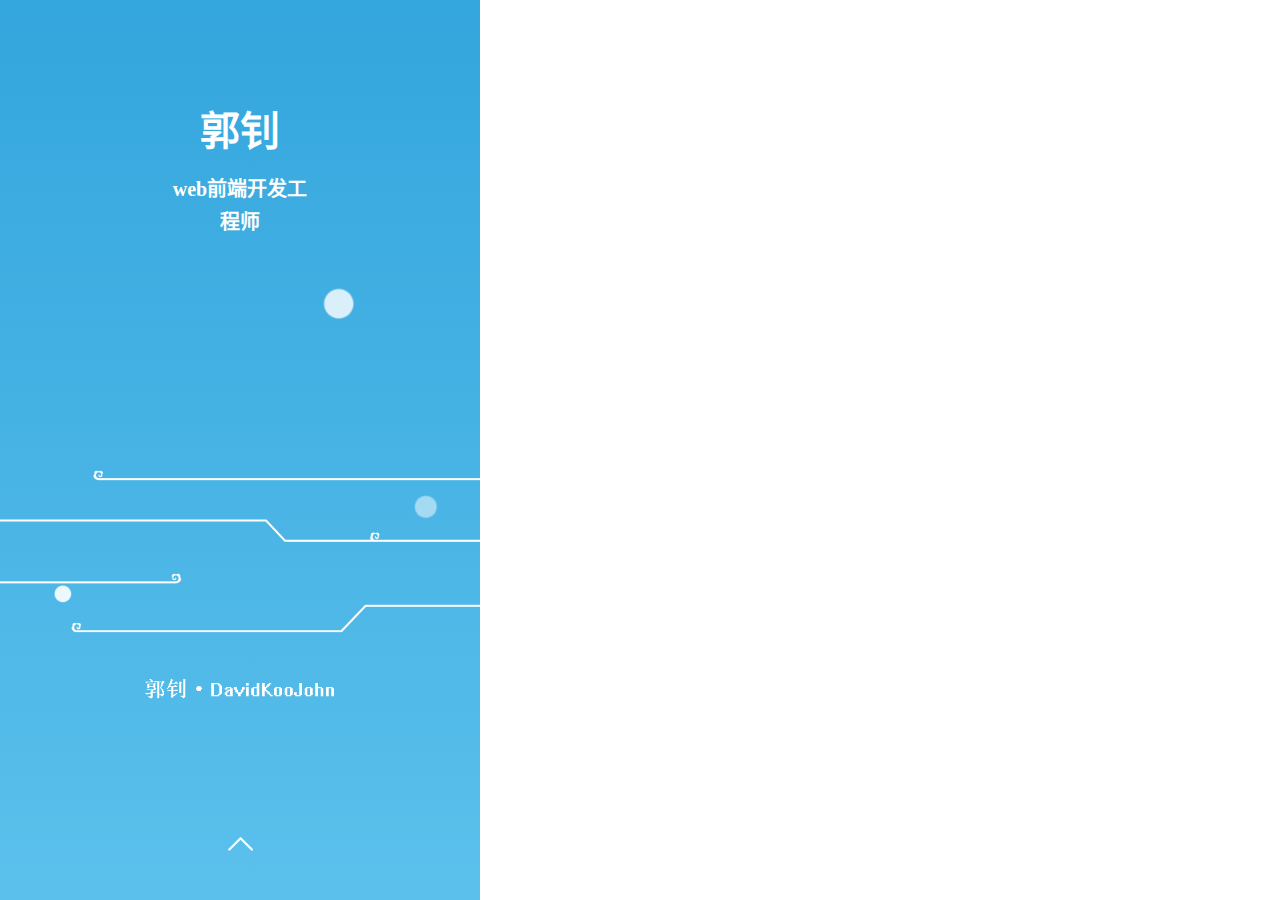
==== index.html @ 4ca07242 "1.0.1" ====
<!DOCTYPE html>
<html lang="zh-cn" class="no-js">
	<head>
		<meta http-equiv="Content-Type">
		<meta content="text/html; charset=utf-8">
		<meta charset="utf-8">
		<title>郭钊-web前端开发工程师简历</title>
		<meta name="viewport" content="initial-scale=1, maximum-scale=1, user-scalable=no">
		<meta name="format-detection" content="telephone=no">
		<meta name="format-detection" content="email=no">
		<link rel="stylesheet" href="css/reset.css" />
		<link rel="stylesheet" href="css/index.css" />
		<link rel="stylesheet" href="css/animations.css" />
		<link rel="stylesheet" href="css/re-index.css" />
	</head>
	<body>
		<div>
			<div class="page page-1-1 page-current">
				<div class="wrap">
					<div class="cloud1"></div>
					<div class="cloud2"></div>
					<div class="img_1 pt-page-moveFromTop preson-tit">
						<h1>郭钊</h1>
						<b>web前端开发工程师</b>
					</div>
					<img class="img_2 pt-page-moveFromLeft" src="images/line.png" />
					<img class="img_3 pt-page-moveIconUp" src="images/icon_up.png" />
					<img class="img_5" src="images/light.png" />
					<img class="img_6" src="images/light.png" />
					<img class="img_7" src="images/light.png" />
				</div>
			</div>

			<div class="page page-2-1 hide">
				<div class="wrap">
					<img class="img_1 hide pt-page-moveFromBottom" src="images/sun.png" />
					<img class="img_3" src="images/img_bg.png" />
					<img class="img_6 hide pt-page-moveIconUp" src="images/icon_up.png" />
					<img class="img_4 hide pt-page-scaleUp" src="images/dot1.png" />
					<img class="img_5 hide pt-page-scaleUp" src="images/check_develop.png" />
				</div>
			</div>
			<div class="page page-2-2 hide">
				<div class="wrap">
					<img class="img_1 hide pt-page-flipInLeft" src="images/introduction.png" />
					<ul class="img_1 pt-page-flipInLeft individual">
						<li><span>姓名：</span><em>郭钊</em></li>
		                <li><span>学历：</span><em>本科</em></li>
		                <li><span>现居：</span><em>西安雁塔区</em></li>
		                <li><span>电话：</span><em>13289321057</em></li>
		                <li><span>email：</span><em>davidkoojohn@gmail.com</em></li>
		                <li><span>应聘职位：</span><em>web前端工程师</em></li>
					</ul>
					<!--<img class="img_2 hide pt-page-flipInLeft" src="img/btn_develop.png" />-->
					<img class="img_3 hide pt-page-flipInLeft" src="images/dot2.png" />
					<img class="img_6 hide pt-page-moveIconUp" src="images/icon_up.png" />
				</div>
			</div>
			<div class="page page-3-1 hide">
				<div class="wrap">
					<img class="img_1 hide pt-page-moveFromBottom" src="images/img4_title.png" />
					<img class="img_2 hide pt-page-moveCircle" src="images/img4_1.png" />
					<img class="img_3 hide pt-page-moveFromBottom" src="images/img4_2.png" />
					<img class="img_4 hide pt-page-scaleUp" src="images/img4_3.png" />
					<img class="img_5 hide pt-page-moveCircle" src="images/img4_4.png" />
					<img class="img_9 hide pt-page-scaleUp" src="images/dot1.png" />
					<img class="img_10 pt-page-scaleUp" src="images/check_design.png">
					<span class="img_6 pt-page-moveFromBottom"></span>
					<span class="img_7 pt-page-moveCircle"></span>
					<span class="img_8 pt-page-scaleUp"></span>
				</div>
			</div>
			<div class="page page-3-2 hide">
				<div class="wrap">
					<img class="img_1 hide pt-page-flipInLeft" src="images/introduction_design.png" />
					<!--<img class="img_2 hide pt-page-flipInLeft" src="btn_design.png" />-->
					<img class="img_3 hide pt-page-flipInLeft" src="images/dot2.png" />
					<img class="img_6 hide pt-page-moveIconUp" src="images/icon_up.png" />
				</div>
			</div>
			<div class="page page-4-1 hide">
				<div class="wrap">
					<!--<img class="img_1 hide pt-page-rotateCubeBottomIn" src="img/img5_1.png" />
					<img class="img_2 hide pt-page-moveFromLeft" src="img/img5_2.png" />
					<img class="img_3 hide pt-page-moveFromRight" src="img/img5_3.png" />
					<img class="img_4 hide pt-page-moveFromLeft" src="img/img5_4.png" />
					<img class="img_5 hide pt-page-moveFromRight" src="img/img5_5.png" />-->
				</div>
			</div>
		</div>	
		<script src="js/zepto.min.js"></script>
		<script src="js/touch.js"></script>
		<script src="js/index.js"></script>
	</body>
</html>
---- css/index.css ----
html,body{
	max-width: 480px;
	height: 100%;
	overflow:hidden;
}
.hide{ display:none;}

.page{
	width:100%;
	height:100%;
	max-width: 480px;
	position:absolute;
	font-size:100px;
	text-align:center;
}

.page .wrap{
	height:500px;
}

.page-1-1{
	background:-moz-linear-gradient(top,#33a6dd,#5bc0ec);
	background:-webkit-linear-gradient(top,#33a6dd,#5bc0ec);
}
.page-2-1{ background-color:#fff;}
.page-2-2{ background-color:#9261BF;}
.page-3-1{
	background: url("../img/img4.png") no-repeat;
	background-size: cover;
}
.page-3-2{ background-color:#F3533C;}
.page-4-1{ background-color:#53bac9;}
.page-4-2{ background-color:#FFBF50;}
.page-5-1{
	background: url("../img/img5.png") no-repeat;
	background-size: cover;
}

.page-current{
	z-index:1;
}

.page-1-1 .img_1 {
	height:auto;
	width:150px;
	position:absolute;
	left:50%;
	top:10%;
	margin-left:-75px;
	z-index: 99;
}
.page-1-1 .img_2 {
	height:auto;width:100%;
	position:absolute;
	left:0;
	top:52%;
	z-index: 99;
}
.page-1-1 .img_3 {
	height:auto;width:25px;
	position:absolute;
	left:50%;
	top:93%;
	margin-left:-12px;
}
.page-1-1 .img_4 {
	height:auto;
	width:80%;
	position:absolute;
	left:0;
	top:10%;

}

.page-1-1 .img_5 {
	width: 18px;
	position:absolute;
	left:20%;
	top:65%;
	margin-left:-42px;
	opacity: 0.9;
	-webkit-animation: lights 2s linear infinite alternate;
	-moz-animation: lights 2s linear infinite alternate;
}
.page-1-1 .img_6 {
	width: 32px;
	position:absolute;
	left:76%;
	top:32%;
	margin-left:-42px;
	opacity: 0.8;
	-webkit-animation: lights 5s linear infinite alternate;
	-moz-animation: lights 5s linear infinite alternate;
}
.page-1-1 .img_7 {
	width: 24px;
	position:absolute;
	left:95%;
	top:55%;
	margin-left:-42px;
	opacity: 0.5;
	-webkit-animation: lights 3s linear infinite alternate;
	-moz-animation: lights 3s linear infinite alternate;
}

.page-1-1 .cloud1{
	width: 100%;
	height: 300px;
	position: absolute;
	top:30px;
	left: 0;
	background: url("../img/cloud.png") repeat-x;
	background-size: 300px auto;
	-webkit-animation: cloudLeft 20s linear infinite alternate;
	-moz-animation: cloudLeft 20s linear infinite alternate;
}
.page-1-1 .cloud2{
	width: 100%;
	height: 300px;
	position: absolute;
	top:150px;
	left: 0;
	background: url("../img/cloud1.png") repeat-x;
	background-position: top right;
	background-size: 300px auto;
	-webkit-animation: cloudLeft 40s linear infinite alternate;
	-moz-animation: cloudLeft 40s linear infinite alternate;
}















.page-2-1 .img_1 {
	height:auto;width:100px;
	position:absolute;
	left:30%;
	top:4%;
	margin-left:-79px;
	z-index:2;
}
.page-2-1 .img_2 {
	height:auto;width:100%;
	position:absolute;
	left:0;
	top:28%;
	z-index: 9;
}
.page-2-1 .img_3 {
	height:auto;
	width: 100%;
	position:absolute;
	left:0;
	bottom:0;
	z-index: 99;
}
.page-2-1 .img_4 {
	height:auto;width:20px;
	position:absolute;
	left:50%;
	top:87%;
	margin-left:-10px;
	z-index: 999;
}
.page-2-1 .img_5 {
	height:auto;width:142px;
	position:absolute;
	left:50%;
	top:82%;
	margin-left:-71px;
	z-index: 999;
}
.page-2-1 .img_6 {
	height:auto;width:25px;
	position:absolute;
	left:50%;
	top:92%;
	margin-left:-12px;
	z-index: 999;
}
.page-2-1 .img_7 {
	height:auto;width:248px;
	position:absolute;
	left:50%;
	top:8%;
	margin-left:-110px;
}
.page-2-2 .img_1 {
	height:auto;width:293px;
	position:absolute;
	left:50%;
	top:5%;
	margin-left:-146px;
}
.page-2-2 .img_2 {
	height:auto;width:260px;
	position:absolute;
	left:50%;
	top:75%;
	margin-left:-130px;
}
.page-2-2 .img_3 {
	height:auto;width:20px;
	position:absolute;
	left:50%;
	top:87%;
	margin-left:-10px;
}
.page-2-2 .img_6 {
	height:auto;width:25px;
	position:absolute;
	left:50%;
	top:92%;
	margin-left:-12px;
}
.page-3-1 .img_1 {
	height:auto;
	width:260px;
	position:absolute;
	left:50%;
	top:8%;
	margin-left:-130px;
	z-index:2;
}
.page-3-1 .img_2 {
	height:auto;
	width:80px;
	position:absolute;
	left:45%;
	top:48%;
	margin-left:-125px;
}
.page-3-1 .img_3 {
	height:auto;
	width:80px;
	position:absolute;
	left:50%;
	top:28%;
	margin-left:-55px;
}
.page-3-1 .img_4 {
	height:auto;
	width:80px;
	position:absolute;
	left:70%;
	top:37%;
	margin-left:-10px;
}
.page-3-1 .img_5 {
	height:auto;
	width:80px;
	position:absolute;
	left:80%;
	top:60%;
	margin-left:-71px;
}
.page-3-1 .img_6 {
	display: block;
	height:30px;
	width:30px;
	position:absolute;
	left:80%;
	top:73%;
	margin-left:-12px;
	background: #ba8fba;
	border-radius: 30px;
	overflow: hidden;
}
.page-3-1 .img_7 {
	height:30px;
	width:30px;
	position:absolute;
	left:80%;
	top:26%;
	background: #84c225;
	border-radius: 30px;
	overflow: hidden;
}
.page-3-1 .img_8 {
	height:30px;
	width:30px;
	position:absolute;
	left:22%;
	top:66%;
	background: #75c5f0;
	border-radius: 30px;
	overflow: hidden;
}
.page-3-1 .img_9 {
	height: auto;
	left: 50%;
	margin-left: -10px;
	position: absolute;
	top: 87%;
	width: 20px;
}
.page-3-1 .img_10 {
	height: auto;
	left: 50%;
	margin-left: -61px;
	position: absolute;
	top: 82%;
	width: 112px;
}
.page-3-2 .img_1 {
	height:auto;width:296px;
	position:absolute;
	left:50%;
	top:5%;
	margin-left:-148px;
}
.page-3-2 .img_2 {
	height:auto;width:260px;
	position:absolute;
	left:50%;
	top:75%;
	margin-left:-130px;
}
.page-3-2 .img_3 {
	height:auto;width:20px;
	position:absolute;
	left:50%;
	top:87%;
	margin-left:-10px;
}
.page-3-2 .img_6 {
	height:auto;width:25px;
	position:absolute;
	left:50%;
	top:92%;
	margin-left:-12px;
}
.page-4-1 .img_1 {
	height:auto;width:260px;
	position:absolute;
	left:50%;
	top:5%;
	margin-left:-130px;
	z-index:2;
}
.page-4-1 .img_2 {
	height:auto;width:230px;
	position:absolute;
	left:50%;
	top:28%;
	margin-left:-115px;
}
.page-4-1 .img_3 {
	height:auto;
	width:80%;
	position:absolute;
	left:50%;
	top:18%;
	margin-left: -40%;
}
.page-4-1 .img_4 {
	height:auto;width:20px;
	position:absolute;
	left:50%;
	top:87%;
	margin-left:-10px;
}
.page-4-1 .img_5 {
	height:auto;width:112px;
	position:absolute;
	left:50%;
	top:82%;
	margin-left:-61px;
}
.page-4-1 .img_6 {
	height:auto;width:25px;
	position:absolute;
	left:50%;
	top:92%;
	margin-left:-12px;
}
.page-4-1 .img_7 {
	height:auto;width:271px;
	position:absolute;
	left:50%;
	top:33%;
	margin-left:-135px;
}
.page-4-1 .img_8 {
	height:auto;width:169px;
	position:absolute;
	left:50%;
	top:75%;
	margin-left:-84px;
}
.page-4-1 .cloud1{
	width: 100%;
	height: 300px;
	position: absolute;
	top:200px;
	left: 0;
	background: url("../img/img3_cloud.png") repeat-x;
	background-size: 300px auto;
	-webkit-animation: cloudRight 10s linear infinite alternate;
	-moz-animation: cloudRight 10s linear infinite alternate;
}














.page-4-2 .img_1 {
	height:auto;width:298px;
	position:absolute;
	left:50%;
	top:5%;
	margin-left:-149px;
}
.page-4-2 .img_2 {
	height:auto;width:260px;
	position:absolute;
	left:50%;
	top:75%;
	margin-left:-130px;
}
.page-4-2 .img_3 {
	height:auto;width:20px;
	position:absolute;
	left:50%;
	top:87%;
	margin-left:-10px;
}
.page-4-2 .img_6 {
	height:auto;width:25px;
	position:absolute;
	left:50%;
	top:92%;
	margin-left:-12px;
}
.page-5-1 .img_1 {
	height:auto;width:240px;
	position:absolute;
	left:50%;
	top:20%;
	margin-left:-120px;
}
.page-5-1 .img_2 {
	height:auto;width:260px;
	position:absolute;
	left:50%;
	top:55%;
	margin-left:-130px;
}
.page-5-1 .img_3 {
	height:auto;width:260px;
	position:absolute;
	left:50%;
	top:65%;
	margin-left:-130px;
}
.page-5-1 .img_4 {
	height:auto;width:260px;
	position:absolute;
	left:50%;
	top:75%;
	margin-left:-130px;
}
.page-5-1 .img_5 {
	height:auto;width:260px;
	position:absolute;
	left:50%;
	top:85%;
	margin-left:-130px;
}





@-webkit-keyframes lights {
	0%{opacity: .1}
	100%{opacity: 1}
}

@-moz-keyframes lights {
	0%{opacity: .1}
	100%{opacity: 1}
}

@-webkit-keyframes cloudLeft {
	0%{background-position:0 0;}
	100%{background-position: 1000% 0;}
}

@-moz-keyframes cloudLeft {
	0%{background-position:0 0;}
	100%{background-position: 1000% 0;}
}
@-webkit-keyframes cloudRight {
	 0%{background-position:0 0;}
	 100%{background-position: -1000% 0;}
 }

@-moz-keyframes cloudRight {
	0%{background-position:0 0;}
	100%{background-position: -1000% 0;}
}
---- css/animations.css ----
/* animation sets */

/* move from / to  */

.pt-page-moveToLeft {
	-webkit-animation: moveToLeft .6s ease both;
	animation: moveToLeft .6s ease both;
}

.pt-page-moveFromLeft {
	-webkit-animation: moveFromLeft .6s ease both;
	animation: moveFromLeft .6s ease both;
}

.pt-page-moveToRight {
	-webkit-animation: moveToRight .6s ease both;
	animation: moveToRight .6s ease both;
}

.pt-page-moveFromRight {
	-webkit-animation: moveFromRight .6s ease both;
	animation: moveFromRight .6s ease both;
}

.pt-page-moveToTop {
	-webkit-animation: moveToTop .6s ease both;
	animation: moveToTop .6s ease both;
}

.pt-page-moveFromTop {
	-webkit-animation: moveFromTop .6s ease both;
	animation: moveFromTop .6s ease both;
}

.pt-page-moveToBottom {
	-webkit-animation: moveToBottom .6s ease both;
	animation: moveToBottom .6s ease both;
}

.pt-page-moveFromBottom {
	-webkit-animation: moveFromBottom .6s ease both;
	animation: moveFromBottom .6s ease both;
}

/* fade */

.pt-page-fade {
	-webkit-animation: fade .7s ease both;
	animation: fade .7s ease both;
}

/* move from / to and fade */

.pt-page-moveToLeftFade {
	-webkit-animation: moveToLeftFade .7s ease both;
	animation: moveToLeftFade .7s ease both;
}

.pt-page-moveFromLeftFade {
	-webkit-animation: moveFromLeftFade .7s ease both;
	animation: moveFromLeftFade .7s ease both;
}

.pt-page-moveToRightFade {
	-webkit-animation: moveToRightFade .7s ease both;
	animation: moveToRightFade .7s ease both;
}

.pt-page-moveFromRightFade {
	-webkit-animation: moveFromRightFade .7s ease both;
	animation: moveFromRightFade .7s ease both;
}

.pt-page-moveToTopFade {
	-webkit-animation: moveToTopFade .7s ease both;
	animation: moveToTopFade .7s ease both;
}

.pt-page-moveFromTopFade {
	-webkit-animation: moveFromTopFade .7s ease both;
	animation: moveFromTopFade .7s ease both;
}

.pt-page-moveToBottomFade {
	-webkit-animation: moveToBottomFade .7s ease both;
	animation: moveToBottomFade .7s ease both;
}

.pt-page-moveFromBottomFade {
	-webkit-animation: moveFromBottomFade .7s ease both;
	animation: moveFromBottomFade .7s ease both;
}

/* move to with different easing */

.pt-page-moveToLeftEasing {
	-webkit-animation: moveToLeft .7s ease-in-out both;
	animation: moveToLeft .7s ease-in-out both;
}
.pt-page-moveToRightEasing {
	-webkit-animation: moveToRight .7s ease-in-out both;
	animation: moveToRight .7s ease-in-out both;
}
.pt-page-moveToTopEasing {
	-webkit-animation: moveToTop .7s ease-in-out both;
	animation: moveToTop .7s ease-in-out both;
}
.pt-page-moveToBottomEasing {
	-webkit-animation: moveToBottom .7s ease-in-out both;
	animation: moveToBottom .7s ease-in-out both;
}

/*  iconUp & circle */
.pt-page-moveIconUp {
	-webkit-animation: moveIconUp ease 1.5s both infinite;
	animation: moveToBottom ease 1.5s both infinite;
}

.pt-page-moveCircle {
	-webkit-animation: moveCircle ease-in-out 1.2s both;
	animation: moveCircle ease-in-out 1.2s both;
}


/********************************* keyframes **************************************/

/* move from / to  */

@-webkit-keyframes moveToLeft {
	from { }
	to { -webkit-transform: translateX(-100%); }
}
@keyframes moveToLeft {
	from { }
	to { -webkit-transform: translateX(-100%); transform: translateX(-100%); }
}

@-webkit-keyframes moveFromLeft {
	from { -webkit-transform: translateX(-100%); }
}
@keyframes moveFromLeft {
	from { -webkit-transform: translateX(-100%); transform: translateX(-100%); }
}

@-webkit-keyframes moveToRight { 
	from { }
	to { -webkit-transform: translateX(100%); }
}
@keyframes moveToRight { 
	from { }
	to { -webkit-transform: translateX(100%); transform: translateX(100%); }
}

@-webkit-keyframes moveFromRight {
	from { -webkit-transform: translateX(100%); }
}
@keyframes moveFromRight {
	from { -webkit-transform: translateX(100%); transform: translateX(100%); }
}

@-webkit-keyframes moveToTop {
	from { }
	to { -webkit-transform: translateY(-100%); }
}
@keyframes moveToTop {
	from { }
	to { -webkit-transform: translateY(-100%); transform: translateY(-100%); }
}

@-webkit-keyframes moveFromTop {
	from { -webkit-transform: translateY(-100%); }
}
@keyframes moveFromTop {
	from { -webkit-transform: translateY(-100%); transform: translateY(-100%); }
}

@-webkit-keyframes moveToBottom {
	from { }
	to { -webkit-transform: translateY(100%); }
}
@keyframes moveToBottom {
	from { }
	to { -webkit-transform: translateY(100%); transform: translateY(100%); }
}

@-webkit-keyframes moveFromBottom {
	from { -webkit-transform: translateY(100%); }
}
@keyframes moveFromBottom {
	from { -webkit-transform: translateY(100%); transform: translateY(100%); }
}

@-webkit-keyframes moveIconUp {
	0% { -webkit-transform: translateY(100%); opacity:0;}
	50% { -webkit-transform: translateY(0%); opacity:1;}
	100% { -webkit-transform: translateY(-100%); opacity:0;}
}
@keyframes moveIconUp {
	0% { -webkit-transform: translateY(100%); transform: translateY(100%); opacity:0;}
	50% { -webkit-transform: translateY(0%); transform: translateY(0%); opacity:1;}
	100% { -webkit-transform: translateY(-100%); transform: translateY(-100%); opacity:0;}
}

@-webkit-keyframes moveCircle {
	0% { -webkit-transform: translateY(-80%);-webkit-opacity:0.1;}
	5% { -webkit-transform: translateY(-80%);-webkit-opacity:0.3;}
	35% { -webkit-transform: translateY(10%);-webkit-opacity:1;}
	60% { -webkit-transform: translateY(-13%);}
	65% { -webkit-transform: translateY(-13%);}
	100% { -webkit-transform: translateY(0%);}
}

@keyframes moveCircle {
	0% { -webkit-transform: translateY(-80%);-webkit-opacity:0.1;
		transform: translateY(-80%);opacity:0.1;}
	5% { -webkit-transform: translateY(-80%);-webkit-opacity:0.3;
		transform: translateY(-80%);opacity:0.3;}
	35% { -webkit-transform: translateY(10%);-webkit-opacity:1;
		transform: translateY(10%);opacity:1;}
	60% { -webkit-transform: translateY(-13%);transform: translateY(-13%);}
	65% { -webkit-transform: translateY(-13%);transform: translateY(-13%);}
	100% { -webkit-transform: translateY(0%);transform: translateY(0%);}
}

/* fade */

@-webkit-keyframes fade {
	from { }
	to { opacity: 0.3; }
}
@keyframes fade {
	from { }
	to { opacity: 0.3; }
}

/* move from / to and fade */

@-webkit-keyframes moveToLeftFade {
	from { }
	to { opacity: 0.3; -webkit-transform: translateX(-100%); }
}
@keyframes moveToLeftFade {
	from { }
	to { opacity: 0.3; -webkit-transform: translateX(-100%); transform: translateX(-100%); }
}

@-webkit-keyframes moveFromLeftFade {
	from { opacity: 0.3; -webkit-transform: translateX(-100%); }
}
@keyframes moveFromLeftFade {
	from { opacity: 0.3; -webkit-transform: translateX(-100%); transform: translateX(-100%); }
}

@-webkit-keyframes moveToRightFade {
	from { }
	to { opacity: 0.3; -webkit-transform: translateX(100%); }
}
@keyframes moveToRightFade {
	from { }
	to { opacity: 0.3; -webkit-transform: translateX(100%); transform: translateX(100%); }
}

@-webkit-keyframes moveFromRightFade {
	from { opacity: 0.3; -webkit-transform: translateX(100%); }
}
@keyframes moveFromRightFade {
	from { opacity: 0.3; -webkit-transform: translateX(100%); transform: translateX(100%); }
}

@-webkit-keyframes moveToTopFade {
	from { }
	to { opacity: 0.3; -webkit-transform: translateY(-100%); }
}
@keyframes moveToTopFade {
	from { }
	to { opacity: 0.3; -webkit-transform: translateY(-100%); transform: translateY(-100%); }
}

@-webkit-keyframes moveFromTopFade {
	from { opacity: 0.3; -webkit-transform: translateY(-100%); }
}
@keyframes moveFromTopFade {
	from { opacity: 0.3; -webkit-transform: translateY(-100%); transform: translateY(-100%); }
}

@-webkit-keyframes moveToBottomFade {
	from { }
	to { opacity: 0.3; -webkit-transform: translateY(100%); }
}
@keyframes moveToBottomFade {
	from { }
	to { opacity: 0.3; -webkit-transform: translateY(100%); transform: translateY(100%); }
}

@-webkit-keyframes moveFromBottomFade {
	from { opacity: 0.3; -webkit-transform: translateY(100%); }
}
@keyframes moveFromBottomFade {
	from { opacity: 0.3; -webkit-transform: translateY(100%); transform: translateY(100%); }
}

/* scale and fade */

.pt-page-scaleDown {
	-webkit-animation: scaleDown .7s ease both;
	animation: scaleDown .7s ease both;
}

.pt-page-scaleUp {
	-webkit-animation: scaleUp 1s ease both;
	animation: scaleUp 1s ease both;
}

.pt-page-scaleUpDown {
	-webkit-animation: scaleUpDown .5s ease both;
	animation: scaleUpDown .5s ease both;
}

.pt-page-scaleDownUp {
	-webkit-animation: scaleDownUp .5s ease both;
	animation: scaleDownUp .5s ease both;
}

.pt-page-scaleDownCenter {
	-webkit-animation: scaleDownCenter .4s ease-in both;
	animation: scaleDownCenter .4s ease-in both;
}

.pt-page-scaleUpCenter {
	-webkit-animation: scaleUpCenter .4s ease-out both;
	animation: scaleUpCenter .4s ease-out both;
}

/********************************* keyframes **************************************/

/* scale and fade */

@-webkit-keyframes scaleDown {
	from { }
	to { opacity: 0; -webkit-transform: scale(.8); }
}
@keyframes scaleDown {
	from { }
	to { opacity: 0; -webkit-transform: scale(.8); transform: scale(.8); }
}

@-webkit-keyframes scaleUp {
	from { opacity: 0; -webkit-transform: scale(.8); }
}
@keyframes scaleUp {
	from { opacity: 0; -webkit-transform: scale(.8); transform: scale(.8); }
}

@-webkit-keyframes scaleUpDown {
	from { opacity: 0; -webkit-transform: scale(1.2); }
}
@keyframes scaleUpDown {
	from { opacity: 0; -webkit-transform: scale(1.2); transform: scale(1.2); }
}

@-webkit-keyframes scaleDownUp {
	from { }
	to { opacity: 0; -webkit-transform: scale(1.2); }
}
@keyframes scaleDownUp {
	from { }
	to { opacity: 0; -webkit-transform: scale(1.2); transform: scale(1.2); }
}

@-webkit-keyframes scaleDownCenter {
	from { }
	to { opacity: 0; -webkit-transform: scale(.7); }
}
@keyframes scaleDownCenter {
	from { }
	to { opacity: 0; -webkit-transform: scale(.7); transform: scale(.7); }
}

@-webkit-keyframes scaleUpCenter {
	from { opacity: 0; -webkit-transform: scale(.7); }
}
@keyframes scaleUpCenter {
	from { opacity: 0; -webkit-transform: scale(.7); transform: scale(.7); }
}

/* rotate sides first and scale */

.pt-page-rotateRightSideFirst {
	-webkit-transform-origin: 0% 50%;
	transform-origin: 0% 50%;
	-webkit-animation: rotateRightSideFirst .8s both ease-in;
	animation: rotateRightSideFirst .8s both ease-in;
}
.pt-page-rotateLeftSideFirst {
	-webkit-transform-origin: 100% 50%;
	transform-origin: 100% 50%;
	-webkit-animation: rotateLeftSideFirst .8s both ease-in;
	animation: rotateLeftSideFirst .8s both ease-in;
}
.pt-page-rotateTopSideFirst {
	-webkit-transform-origin: 50% 100%;
	transform-origin: 50% 100%;
	-webkit-animation: rotateTopSideFirst .8s both ease-in;
	animation: rotateTopSideFirst .8s both ease-in;
}
.pt-page-rotateBottomSideFirst {
	-webkit-transform-origin: 50% 0%;
	transform-origin: 50% 0%;
	-webkit-animation: rotateBottomSideFirst .8s both ease-in;
	animation: rotateBottomSideFirst .8s both ease-in;
}

/* flip */

.pt-page-flipOutRight {
	-webkit-transform-origin: 50% 50%;
	transform-origin: 50% 50%;
	-webkit-animation: flipOutRight .5s both ease-in;
	animation: flipOutRight .5s both ease-in;
}
.pt-page-flipInLeft {
	-webkit-transform-origin: 50% 50%;
	transform-origin: 50% 50%;
	-webkit-animation: flipInLeft .5s both ease-out;
	animation: flipInLeft .5s both ease-out;
}
.pt-page-flipOutLeft {
	-webkit-transform-origin: 50% 50%;
	transform-origin: 50% 50%;
	-webkit-animation: flipOutLeft .5s both ease-in;
	animation: flipOutLeft .5s both ease-in;
}
.pt-page-flipInRight {
	-webkit-transform-origin: 50% 50%;
	transform-origin: 50% 50%;
	-webkit-animation: flipInRight .5s both ease-out;
	animation: flipInRight .5s both ease-out;
}
.pt-page-flipOutTop {
	-webkit-transform-origin: 50% 50%;
	transform-origin: 50% 50%;
	-webkit-animation: flipOutTop .5s both ease-in;
	animation: flipOutTop .5s both ease-in;
}
.pt-page-flipInBottom {
	-webkit-transform-origin: 50% 50%;
	transform-origin: 50% 50%;
	-webkit-animation: flipInBottom .5s both ease-out;
	animation: flipInBottom .5s both ease-out;
}
.pt-page-flipOutBottom {
	-webkit-transform-origin: 50% 50%;
	transform-origin: 50% 50%;
	-webkit-animation: flipOutBottom .5s both ease-in;
	animation: flipOutBottom .5s both ease-in;
}
.pt-page-flipInTop {
	-webkit-transform-origin: 50% 50%;
	transform-origin: 50% 50%;
	-webkit-animation: flipInTop .5s both ease-out;
	animation: flipInTop .5s both ease-out;
}

/* rotate fall */

.pt-page-rotateFall {
	-webkit-transform-origin: 0% 0%;
	transform-origin: 0% 0%;
	-webkit-animation: rotateFall 1s both ease-in;
	animation: rotateFall 1s both ease-in;
}

/* rotate newspaper */
.pt-page-rotateOutNewspaper {
	-webkit-transform-origin: 50% 50%;
	transform-origin: 50% 50%;
	-webkit-animation: rotateOutNewspaper .5s both ease-in;
	animation: rotateOutNewspaper .5s both ease-in;
}
.pt-page-rotateInNewspaper {
	-webkit-transform-origin: 50% 50%;
	transform-origin: 50% 50%;
	-webkit-animation: rotateInNewspaper .5s both ease-out;
	animation: rotateInNewspaper .5s both ease-out;
}

/* push */
.pt-page-rotatePushLeft {
	-webkit-transform-origin: 0% 50%;
	transform-origin: 0% 50%;
	-webkit-animation: rotatePushLeft .8s both ease;
	animation: rotatePushLeft .8s both ease;
}
.pt-page-rotatePushRight {
	-webkit-transform-origin: 100% 50%;
	transform-origin: 100% 50%;
	-webkit-animation: rotatePushRight .8s both ease;
	animation: rotatePushRight .8s both ease;
}
.pt-page-rotatePushTop {
	-webkit-transform-origin: 50% 0%;
	transform-origin: 50% 0%;
	-webkit-animation: rotatePushTop .8s both ease;
	animation: rotatePushTop .8s both ease;
}
.pt-page-rotatePushBottom {
	-webkit-transform-origin: 50% 100%;
	transform-origin: 50% 100%;
	-webkit-animation: rotatePushBottom .8s both ease;
	animation: rotatePushBottom .8s both ease;
}

/* pull */
.pt-page-rotatePullRight {
	-webkit-transform-origin: 100% 50%;
	transform-origin: 100% 50%;
	-webkit-animation: rotatePullRight .5s both ease;
	animation: rotatePullRight .5s both ease;
}
.pt-page-rotatePullLeft {
	-webkit-transform-origin: 0% 50%;
	transform-origin: 0% 50%;
	-webkit-animation: rotatePullLeft .5s both ease;
	animation: rotatePullLeft .5s both ease;
}
.pt-page-rotatePullTop {
	-webkit-transform-origin: 50% 0%;
	transform-origin: 50% 0%;
	-webkit-animation: rotatePullTop .5s both ease;
	animation: rotatePullTop .5s both ease;
}
.pt-page-rotatePullBottom {
	-webkit-transform-origin: 50% 100%;
	transform-origin: 50% 100%;
	-webkit-animation: rotatePullBottom .5s both ease;
	animation: rotatePullBottom .5s both ease;
}

/* fold */
.pt-page-rotateFoldRight {
	-webkit-transform-origin: 0% 50%;
	transform-origin: 0% 50%;
	-webkit-animation: rotateFoldRight .7s both ease;
	animation: rotateFoldRight .7s both ease;
}
.pt-page-rotateFoldLeft {
	-webkit-transform-origin: 100% 50%;
	transform-origin: 100% 50%;
	-webkit-animation: rotateFoldLeft .7s both ease;
	animation: rotateFoldLeft .7s both ease;
}
.pt-page-rotateFoldTop {
	-webkit-transform-origin: 50% 100%;
	transform-origin: 50% 100%;
	-webkit-animation: rotateFoldTop .7s both ease;
	animation: rotateFoldTop .7s both ease;
}
.pt-page-rotateFoldBottom {
	-webkit-transform-origin: 50% 0%;
	transform-origin: 50% 0%;
	-webkit-animation: rotateFoldBottom .7s both ease;
	animation: rotateFoldBottom .7s both ease;
}

/* unfold */
.pt-page-rotateUnfoldLeft {
	-webkit-transform-origin: 100% 50%;
	transform-origin: 100% 50%;
	-webkit-animation: rotateUnfoldLeft .7s both ease;
	animation: rotateUnfoldLeft .7s both ease;
}
.pt-page-rotateUnfoldRight {
	-webkit-transform-origin: 0% 50%;
	transform-origin: 0% 50%;
	-webkit-animation: rotateUnfoldRight .7s both ease;
	animation: rotateUnfoldRight .7s both ease;
}
.pt-page-rotateUnfoldTop {
	-webkit-transform-origin: 50% 100%;
	transform-origin: 50% 100%;
	-webkit-animation: rotateUnfoldTop .7s both ease;
	animation: rotateUnfoldTop .7s both ease;
}
.pt-page-rotateUnfoldBottom {
	-webkit-transform-origin: 50% 0%;
	transform-origin: 50% 0%;
	-webkit-animation: rotateUnfoldBottom .7s both ease;
	animation: rotateUnfoldBottom .7s both ease;
}

/* room walls */
.pt-page-rotateRoomLeftOut {
	-webkit-transform-origin: 100% 50%;
	transform-origin: 100% 50%;
	-webkit-animation: rotateRoomLeftOut .8s both ease;
	animation: rotateRoomLeftOut .8s both ease;
}
.pt-page-rotateRoomLeftIn {
	-webkit-transform-origin: 0% 50%;
	transform-origin: 0% 50%;
	-webkit-animation: rotateRoomLeftIn .8s both ease;
	animation: rotateRoomLeftIn .8s both ease;
}
.pt-page-rotateRoomRightOut {
	-webkit-transform-origin: 0% 50%;
	transform-origin: 0% 50%;
	-webkit-animation: rotateRoomRightOut .8s both ease;
	animation: rotateRoomRightOut .8s both ease;
}
.pt-page-rotateRoomRightIn {
	-webkit-transform-origin: 100% 50%;
	transform-origin: 100% 50%;
	-webkit-animation: rotateRoomRightIn .8s both ease;
	animation: rotateRoomRightIn .8s both ease;
}
.pt-page-rotateRoomTopOut {
	-webkit-transform-origin: 50% 100%;
	transform-origin: 50% 100%;
	-webkit-animation: rotateRoomTopOut .8s both ease;
	animation: rotateRoomTopOut .8s both ease;
}
.pt-page-rotateRoomTopIn {
	-webkit-transform-origin: 50% 0%;
	transform-origin: 50% 0%;
	-webkit-animation: rotateRoomTopIn .8s both ease;
	animation: rotateRoomTopIn .8s both ease;
}
.pt-page-rotateRoomBottomOut {
	-webkit-transform-origin: 50% 0%;
	transform-origin: 50% 0%;
	-webkit-animation: rotateRoomBottomOut .8s both ease;
	animation: rotateRoomBottomOut .8s both ease;
}
.pt-page-rotateRoomBottomIn {
	-webkit-transform-origin: 50% 100%;
	transform-origin: 50% 100%;
	-webkit-animation: rotateRoomBottomIn .8s both ease;
	animation: rotateRoomBottomIn .8s both ease;
}

/* cube */
.pt-page-rotateCubeLeftOut {
	-webkit-transform-origin: 100% 50%;
	transform-origin: 100% 50%;
	-webkit-animation: rotateCubeLeftOut .6s both ease-in;
	animation: rotateCubeLeftOut .6s both ease-in;
}
.pt-page-rotateCubeLeftIn {
	-webkit-transform-origin: 0% 50%;
	transform-origin: 0% 50%;
	-webkit-animation: rotateCubeLeftIn .6s both ease-in;
	animation: rotateCubeLeftIn .6s both ease-in;
}
.pt-page-rotateCubeRightOut {
	-webkit-transform-origin: 0% 50%;
	transform-origin: 0% 50%;
	-webkit-animation: rotateCubeRightOut .6s both ease-in;
	animation: rotateCubeRightOut .6s both ease-in;
}
.pt-page-rotateCubeRightIn {
	-webkit-transform-origin: 100% 50%;
	transform-origin: 100% 50%;
	-webkit-animation: rotateCubeRightIn .6s both ease-in;
	animation: rotateCubeRightIn .6s both ease-in;
}
.pt-page-rotateCubeTopOut {
	-webkit-transform-origin: 50% 100%;
	transform-origin: 50% 100%;
	-webkit-animation: rotateCubeTopOut .6s both ease-in;
	animation: rotateCubeTopOut .6s both ease-in;
}
.pt-page-rotateCubeTopIn {
	-webkit-transform-origin: 50% 0%;
	transform-origin: 50% 0%;
	-webkit-animation: rotateCubeTopIn .6s both ease-in;
	animation: rotateCubeTopIn .6s both ease-in;
}
.pt-page-rotateCubeBottomOut {
	-webkit-transform-origin: 50% 0%;
	transform-origin: 50% 0%;
	-webkit-animation: rotateCubeBottomOut .6s both ease-in;
	animation: rotateCubeBottomOut .6s both ease-in;
}
.pt-page-rotateCubeBottomIn {
	-webkit-transform-origin: 50% 100%;
	transform-origin: 50% 100%;
	-webkit-animation: rotateCubeBottomIn .6s both ease-in;
	animation: rotateCubeBottomIn .6s both ease-in;
}

/* carousel */
.pt-page-rotateCarouselLeftOut {
	-webkit-transform-origin: 100% 50%;
	transform-origin: 100% 50%;
	-webkit-animation: rotateCarouselLeftOut .8s both ease;
	animation: rotateCarouselLeftOut .8s both ease;
}
.pt-page-rotateCarouselLeftIn {
	-webkit-transform-origin: 0% 50%;
	transform-origin: 0% 50%;
	-webkit-animation: rotateCarouselLeftIn .8s both ease;
	animation: rotateCarouselLeftIn .8s both ease;
}
.pt-page-rotateCarouselRightOut {
	-webkit-transform-origin: 0% 50%;
	transform-origin: 0% 50%;
	-webkit-animation: rotateCarouselRightOut .8s both ease;
	animation: rotateCarouselRightOut .8s both ease;
}
.pt-page-rotateCarouselRightIn {
	-webkit-transform-origin: 100% 50%;
	transform-origin: 100% 50%;
	-webkit-animation: rotateCarouselRightIn .8s both ease;
	animation: rotateCarouselRightIn .8s both ease;
}
.pt-page-rotateCarouselTopOut {
	-webkit-transform-origin: 50% 100%;
	transform-origin: 50% 100%;
	-webkit-animation: rotateCarouselTopOut .8s both ease;
	animation: rotateCarouselTopOut .8s both ease;
}
.pt-page-rotateCarouselTopIn {
	-webkit-transform-origin: 50% 0%;
	transform-origin: 50% 0%;
	-webkit-animation: rotateCarouselTopIn .8s both ease;
	animation: rotateCarouselTopIn .8s both ease;
}
.pt-page-rotateCarouselBottomOut {
	-webkit-transform-origin: 50% 0%;
	transform-origin: 50% 0%;
	-webkit-animation: rotateCarouselBottomOut .8s both ease;
	animation: rotateCarouselBottomOut .8s both ease;
}
.pt-page-rotateCarouselBottomIn {
	-webkit-transform-origin: 50% 100%;
	transform-origin: 50% 100%;
	-webkit-animation: rotateCarouselBottomIn .8s both ease;
	animation: rotateCarouselBottomIn .8s both ease;
}

/* sides */
.pt-page-rotateSidesOut {
	-webkit-transform-origin: -50% 50%;
	transform-origin: -50% 50%;
	-webkit-animation: rotateSidesOut .5s both ease-in;
	animation: rotateSidesOut .5s both ease-in;
}
.pt-page-rotateSidesIn {
	-webkit-transform-origin: 150% 50%;
	transform-origin: 150% 50%;
	-webkit-animation: rotateSidesIn .5s both ease-out;
	animation: rotateSidesIn .5s both ease-out;
}

/* slide */
.pt-page-rotateSlideOut {
	-webkit-animation: rotateSlideOut 1s both ease;
	animation: rotateSlideOut 1s both ease;
}
.pt-page-rotateSlideIn {
	-webkit-animation: rotateSlideIn 1s both ease;
	animation: rotateSlideIn 1s both ease;
}

/********************************* keyframes **************************************/

/* rotate sides first and scale */

@-webkit-keyframes rotateRightSideFirst {
	0% { }
	40% { -webkit-transform: rotateY(15deg); opacity: .8; -webkit-animation-timing-function: ease-out; }
	100% { -webkit-transform: scale(0.8) translateZ(-200px); opacity:0; }
}
@keyframes rotateRightSideFirst {
	0% { }
	40% { -webkit-transform: rotateY(15deg); transform: rotateY(15deg); opacity: .8; -webkit-animation-timing-function: ease-out; animation-timing-function: ease-out; }
	100% { -webkit-transform: scale(0.8) translateZ(-200px); transform: scale(0.8) translateZ(-200px); opacity:0; }
}

@-webkit-keyframes rotateLeftSideFirst {
	0% { }
	40% { -webkit-transform: rotateY(-15deg); opacity: .8; -webkit-animation-timing-function: ease-out; }
	100% { -webkit-transform: scale(0.8) translateZ(-200px); opacity:0; }
}
@keyframes rotateLeftSideFirst {
	0% { }
	40% { -webkit-transform: rotateY(-15deg); transform: rotateY(-15deg); opacity: .8; -webkit-animation-timing-function: ease-out; animation-timing-function: ease-out; }
	100% { -webkit-transform: scale(0.8) translateZ(-200px); transform: scale(0.8) translateZ(-200px); opacity:0; }
}

@-webkit-keyframes rotateTopSideFirst {
	0% { }
	40% { -webkit-transform: rotateX(15deg); opacity: .8; -webkit-animation-timing-function: ease-out; }
	100% { -webkit-transform: scale(0.8) translateZ(-200px); opacity:0; }
}
@keyframes rotateTopSideFirst {
	0% { }
	40% { -webkit-transform: rotateX(15deg); transform: rotateX(15deg); opacity: .8; -webkit-animation-timing-function: ease-out; animation-timing-function: ease-out; }
	100% { -webkit-transform: scale(0.8) translateZ(-200px); transform: scale(0.8) translateZ(-200px); opacity:0; }
}

@-webkit-keyframes rotateBottomSideFirst {
	0% { }
	40% { -webkit-transform: rotateX(-15deg); opacity: .8; -webkit-animation-timing-function: ease-out; }
	100% { -webkit-transform: scale(0.8) translateZ(-200px); opacity:0; }
}
@keyframes rotateBottomSideFirst {
	0% { }
	40% { -webkit-transform: rotateX(-15deg); transform: rotateX(-15deg); opacity: .8; -webkit-animation-timing-function: ease-out; animation-timing-function: ease-out; }
	100% { -webkit-transform: scale(0.8) translateZ(-200px); transform: scale(0.8) translateZ(-200px); opacity:0; }
}

/* flip */

@-webkit-keyframes flipOutRight {
	from { }
	to { -webkit-transform: translateZ(-1000px) rotateY(90deg); opacity: 0.2; }
}
@keyframes flipOutRight {
	from { }
	to { -webkit-transform: translateZ(-1000px) rotateY(90deg); transform: translateZ(-1000px) rotateY(90deg); opacity: 0.2; }
}

@-webkit-keyframes flipInLeft {
	from { -webkit-transform: translateZ(-1000px) rotateY(-90deg); opacity: 0.2; }
}
@keyframes flipInLeft {
	from { -webkit-transform: translateZ(-1000px) rotateY(-90deg); transform: translateZ(-1000px) rotateY(-90deg); opacity: 0.2; }
}

@-webkit-keyframes flipOutLeft {
	from { }
	to { -webkit-transform: translateZ(-1000px) rotateY(-90deg); opacity: 0.2; }
}
@keyframes flipOutLeft {
	from { }
	to { -webkit-transform: translateZ(-1000px) rotateY(-90deg); transform: translateZ(-1000px) rotateY(-90deg); opacity: 0.2; }
}

@-webkit-keyframes flipInRight {
	from { -webkit-transform: translateZ(-1000px) rotateY(90deg); opacity: 0.2; }
}
@keyframes flipInRight {
	from { -webkit-transform: translateZ(-1000px) rotateY(90deg); transform: translateZ(-1000px) rotateY(90deg); opacity: 0.2; }
}

@-webkit-keyframes flipOutTop {
	from { }
	to { -webkit-transform: translateZ(-1000px) rotateX(90deg); opacity: 0.2; }
}
@keyframes flipOutTop {
	from { }
	to { -webkit-transform: translateZ(-1000px) rotateX(90deg); transform: translateZ(-1000px) rotateX(90deg); opacity: 0.2; }
}

@-webkit-keyframes flipInBottom {
	from { -webkit-transform: translateZ(-1000px) rotateX(-90deg); opacity: 0.2; }
}
@keyframes flipInBottom {
	from { -webkit-transform: translateZ(-1000px) rotateX(-90deg); transform: translateZ(-1000px) rotateX(-90deg); opacity: 0.2; }
}

@-webkit-keyframes flipOutBottom {
	from { }
	to { -webkit-transform: translateZ(-1000px) rotateX(-90deg); opacity: 0.2; }
}
@keyframes flipOutBottom {
	from { }
	to { -webkit-transform: translateZ(-1000px) rotateX(-90deg); transform: translateZ(-1000px) rotateX(-90deg); opacity: 0.2; }
}

@-webkit-keyframes flipInTop {
	from { -webkit-transform: translateZ(-1000px) rotateX(90deg); opacity: 0.2; }
}
@keyframes flipInTop {
	from { -webkit-transform: translateZ(-1000px) rotateX(90deg); transform: translateZ(-1000px) rotateX(90deg); opacity: 0.2; }
}

/* fall */

@-webkit-keyframes rotateFall {
	0% { -webkit-transform: rotateZ(0deg); }
	20% { -webkit-transform: rotateZ(10deg); -webkit-animation-timing-function: ease-out; }
	40% { -webkit-transform: rotateZ(17deg); }
	60% { -webkit-transform: rotateZ(16deg); }
	100% { -webkit-transform: translateY(100%) rotateZ(17deg); }
}
@keyframes rotateFall {
	0% { -webkit-transform: rotateZ(0deg); transform: rotateZ(0deg); }
	20% { -webkit-transform: rotateZ(10deg); transform: rotateZ(10deg); -webkit-animation-timing-function: ease-out; animation-timing-function: ease-out; }
	40% { -webkit-transform: rotateZ(17deg); transform: rotateZ(17deg); }
	60% { -webkit-transform: rotateZ(16deg); transform: rotateZ(16deg); }
	100% { -webkit-transform: translateY(100%) rotateZ(17deg); transform: translateY(100%) rotateZ(17deg); }
}

/* newspaper */

@-webkit-keyframes rotateOutNewspaper {
	from { }
	to { -webkit-transform: translateZ(-3000px) rotateZ(360deg); opacity: 0; }
}
@keyframes rotateOutNewspaper {
	from { }
	to { -webkit-transform: translateZ(-3000px) rotateZ(360deg); transform: translateZ(-3000px) rotateZ(360deg); opacity: 0; }
}

@-webkit-keyframes rotateInNewspaper {
	from { -webkit-transform: translateZ(-3000px) rotateZ(-360deg); opacity: 0; }
}
@keyframes rotateInNewspaper {
	from { -webkit-transform: translateZ(-3000px) rotateZ(-360deg); transform: translateZ(-3000px) rotateZ(-360deg); opacity: 0; }
}

/* push */

@-webkit-keyframes rotatePushLeft {
	from { }
	to { opacity: 0; -webkit-transform: rotateY(90deg); }
}
@keyframes rotatePushLeft {
	from { }
	to { opacity: 0; -webkit-transform: rotateY(90deg); transform: rotateY(90deg); }
}

@-webkit-keyframes rotatePushRight {
	from { }
	to { opacity: 0; -webkit-transform: rotateY(-90deg); }
}
@keyframes rotatePushRight {
	from { }
	to { opacity: 0; -webkit-transform: rotateY(-90deg); transform: rotateY(-90deg); }
}

@-webkit-keyframes rotatePushTop {
	from { }
	to { opacity: 0; -webkit-transform: rotateX(-90deg); }
}
@keyframes rotatePushTop {
	from { }
	to { opacity: 0; -webkit-transform: rotateX(-90deg); transform: rotateX(-90deg); }
}

@-webkit-keyframes rotatePushBottom {
	from { }
	to { opacity: 0; -webkit-transform: rotateX(90deg); }
}
@keyframes rotatePushBottom {
	from { }
	to { opacity: 0; -webkit-transform: rotateX(90deg); transform: rotateX(90deg); }
}

/* pull */

@-webkit-keyframes rotatePullRight {
	from { opacity: 0; -webkit-transform: rotateY(-90deg); }
}
@keyframes rotatePullRight {
	from { opacity: 0; -webkit-transform: rotateY(-90deg); transform: rotateY(-90deg); }
}

@-webkit-keyframes rotatePullLeft {
	from { opacity: 0; -webkit-transform: rotateY(90deg); }
}
@keyframes rotatePullLeft {
	from { opacity: 0; -webkit-transform: rotateY(90deg); transform: rotateY(90deg); }
}

@-webkit-keyframes rotatePullTop {
	from { opacity: 0; -webkit-transform: rotateX(-90deg); }
}
@keyframes rotatePullTop {
	from { opacity: 0; -webkit-transform: rotateX(-90deg); transform: rotateX(-90deg); }
}

@-webkit-keyframes rotatePullBottom {
	from { opacity: 0; -webkit-transform: rotateX(90deg); }
}
@keyframes rotatePullBottom {
	from { opacity: 0; -webkit-transform: rotateX(90deg); transform: rotateX(90deg); }
}

/* fold */

@-webkit-keyframes rotateFoldRight {
	from { }
	to { opacity: 0; -webkit-transform: translateX(100%) rotateY(90deg); }
}
@keyframes rotateFoldRight {
	from { }
	to { opacity: 0; -webkit-transform: translateX(100%) rotateY(90deg); transform: translateX(100%) rotateY(90deg); }
}

@-webkit-keyframes rotateFoldLeft {
	from { }
	to { opacity: 0; -webkit-transform: translateX(-100%) rotateY(-90deg); }
}
@keyframes rotateFoldLeft {
	from { }
	to { opacity: 0; -webkit-transform: translateX(-100%) rotateY(-90deg); transform: translateX(-100%) rotateY(-90deg); }
}

@-webkit-keyframes rotateFoldTop {
	from { }
	to { opacity: 0; -webkit-transform: translateY(-100%) rotateX(90deg); }
}
@keyframes rotateFoldTop {
	from { }
	to { opacity: 0; -webkit-transform: translateY(-100%) rotateX(90deg); transform: translateY(-100%) rotateX(90deg); }
}

@-webkit-keyframes rotateFoldBottom {
	from { }
	to { opacity: 0; -webkit-transform: translateY(100%) rotateX(-90deg); }
}
@keyframes rotateFoldBottom {
	from { }
	to { opacity: 0; -webkit-transform: translateY(100%) rotateX(-90deg); transform: translateY(100%) rotateX(-90deg); }
}

/* unfold */

@-webkit-keyframes rotateUnfoldLeft {
	from { opacity: 0; -webkit-transform: translateX(-100%) rotateY(-90deg); }
}
@keyframes rotateUnfoldLeft {
	from { opacity: 0; -webkit-transform: translateX(-100%) rotateY(-90deg); transform: translateX(-100%) rotateY(-90deg); }
}

@-webkit-keyframes rotateUnfoldRight {
	from { opacity: 0; -webkit-transform: translateX(100%) rotateY(90deg); }
}
@keyframes rotateUnfoldRight {
	from { opacity: 0; -webkit-transform: translateX(100%) rotateY(90deg); transform: translateX(100%) rotateY(90deg); }
}

@-webkit-keyframes rotateUnfoldTop {
	from { opacity: 0; -webkit-transform: translateY(-100%) rotateX(90deg); }
}
@keyframes rotateUnfoldTop {
	from { opacity: 0; -webkit-transform: translateY(-100%) rotateX(90deg); transform: translateY(-100%) rotateX(90deg); }
}

@-webkit-keyframes rotateUnfoldBottom {
	from { opacity: 0; -webkit-transform: translateY(100%) rotateX(-90deg); }
}
@keyframes rotateUnfoldBottom {
	from { opacity: 0; -webkit-transform: translateY(100%) rotateX(-90deg); transform: translateY(100%) rotateX(-90deg); }
}

/* room walls */

@-webkit-keyframes rotateRoomLeftOut {
	from { }
	to { opacity: .3; -webkit-transform: translateX(-100%) rotateY(90deg); }
}
@keyframes rotateRoomLeftOut {
	from { }
	to { opacity: .3; -webkit-transform: translateX(-100%) rotateY(90deg); transform: translateX(-100%) rotateY(90deg); }
}

@-webkit-keyframes rotateRoomLeftIn {
	from { opacity: .3; -webkit-transform: translateX(100%) rotateY(-90deg); }
}
@keyframes rotateRoomLeftIn {
	from { opacity: .3; -webkit-transform: translateX(100%) rotateY(-90deg); transform: translateX(100%) rotateY(-90deg); }
}

@-webkit-keyframes rotateRoomRightOut {
	from { }
	to { opacity: .3; -webkit-transform: translateX(100%) rotateY(-90deg); }
}
@keyframes rotateRoomRightOut {
	from { }
	to { opacity: .3; -webkit-transform: translateX(100%) rotateY(-90deg); transform: translateX(100%) rotateY(-90deg); }
}

@-webkit-keyframes rotateRoomRightIn {
	from { opacity: .3; -webkit-transform: translateX(-100%) rotateY(90deg); }
}
@keyframes rotateRoomRightIn {
	from { opacity: .3; -webkit-transform: translateX(-100%) rotateY(90deg); transform: translateX(-100%) rotateY(90deg); }
}

@-webkit-keyframes rotateRoomTopOut {
	from { }
	to { opacity: .3; -webkit-transform: translateY(-100%) rotateX(-90deg); }
}
@keyframes rotateRoomTopOut {
	from { }
	to { opacity: .3; -webkit-transform: translateY(-100%) rotateX(-90deg); transform: translateY(-100%) rotateX(-90deg); }
}

@-webkit-keyframes rotateRoomTopIn {
	from { opacity: .3; -webkit-transform: translateY(100%) rotateX(90deg); }
}
@keyframes rotateRoomTopIn {
	from { opacity: .3; -webkit-transform: translateY(100%) rotateX(90deg); transform: translateY(100%) rotateX(90deg); }
}

@-webkit-keyframes rotateRoomBottomOut {
	from { }
	to { opacity: .3; -webkit-transform: translateY(100%) rotateX(90deg); }
}
@keyframes rotateRoomBottomOut {
	from { }
	to { opacity: .3; -webkit-transform: translateY(100%) rotateX(90deg); transform: translateY(100%) rotateX(90deg); }
}

@-webkit-keyframes rotateRoomBottomIn {
	from { opacity: .3; -webkit-transform: translateY(-100%) rotateX(-90deg); }
}
@keyframes rotateRoomBottomIn {
	from { opacity: .3; -webkit-transform: translateY(-100%) rotateX(-90deg); transform: translateY(-100%) rotateX(-90deg); }
}

/* cube */

@-webkit-keyframes rotateCubeLeftOut {
	0% { }
	50% { -webkit-animation-timing-function: ease-out;  -webkit-transform: translateX(-50%) translateZ(-200px) rotateY(-45deg); }
	100% { opacity: .3; -webkit-transform: translateX(-100%) rotateY(-90deg); }
}
@keyframes rotateCubeLeftOut {
	0% { }
	50% { -webkit-animation-timing-function: ease-out; animation-timing-function: ease-out;  -webkit-transform: translateX(-50%) translateZ(-200px) rotateY(-45deg);  transform: translateX(-50%) translateZ(-200px) rotateY(-45deg); }
	100% { opacity: .3; -webkit-transform: translateX(-100%) rotateY(-90deg); transform: translateX(-100%) rotateY(-90deg); }
}

@-webkit-keyframes rotateCubeLeftIn {
	0% { opacity: .3; -webkit-transform: translateX(100%) rotateY(90deg); }
	50% { -webkit-animation-timing-function: ease-out;  -webkit-transform: translateX(50%) translateZ(-200px) rotateY(45deg); }
}
@keyframes rotateCubeLeftIn {
	0% { opacity: .3; -webkit-transform: translateX(100%) rotateY(90deg); transform: translateX(100%) rotateY(90deg); }
	50% { -webkit-animation-timing-function: ease-out; animation-timing-function: ease-out;  -webkit-transform: translateX(50%) translateZ(-200px) rotateY(45deg);  transform: translateX(50%) translateZ(-200px) rotateY(45deg); }
}

@-webkit-keyframes rotateCubeRightOut {
	0% { }
	50% { -webkit-animation-timing-function: ease-out; -webkit-transform: translateX(50%) translateZ(-200px) rotateY(45deg); }
	100% { opacity: .3; -webkit-transform: translateX(100%) rotateY(90deg); }
}
@keyframes rotateCubeRightOut {
	0% { }
	50% { -webkit-animation-timing-function: ease-out; animation-timing-function: ease-out; -webkit-transform: translateX(50%) translateZ(-200px) rotateY(45deg); transform: translateX(50%) translateZ(-200px) rotateY(45deg); }
	100% { opacity: .3; -webkit-transform: translateX(100%) rotateY(90deg); transform: translateX(100%) rotateY(90deg); }
}

@-webkit-keyframes rotateCubeRightIn {
	0% { opacity: .3; -webkit-transform: translateX(-100%) rotateY(-90deg); }
	50% { -webkit-animation-timing-function: ease-out; -webkit-transform: translateX(-50%) translateZ(-200px) rotateY(-45deg); }
}
@keyframes rotateCubeRightIn {
	0% { opacity: .3; -webkit-transform: translateX(-100%) rotateY(-90deg); transform: translateX(-100%) rotateY(-90deg); }
	50% { -webkit-animation-timing-function: ease-out; animation-timing-function: ease-out; -webkit-transform: translateX(-50%) translateZ(-200px) rotateY(-45deg); transform: translateX(-50%) translateZ(-200px) rotateY(-45deg); }
}

@-webkit-keyframes rotateCubeTopOut {
	0% { }
	50% { -webkit-animation-timing-function: ease-out; -webkit-transform: translateY(-50%) translateZ(-200px) rotateX(45deg); }
	100% { opacity: .3; -webkit-transform: translateY(-100%) rotateX(90deg); }
}
@keyframes rotateCubeTopOut {
	0% {}
	50% { -webkit-animation-timing-function: ease-out; animation-timing-function: ease-out; -webkit-transform: translateY(-50%) translateZ(-200px) rotateX(45deg); transform: translateY(-50%) translateZ(-200px) rotateX(45deg); }
	100% { opacity: .3; -webkit-transform: translateY(-100%) rotateX(90deg); transform: translateY(-100%) rotateX(90deg); }
}

@-webkit-keyframes rotateCubeTopIn {
	0% { opacity: .3; -webkit-transform: translateY(100%) rotateX(-90deg); }
	50% { -webkit-animation-timing-function: ease-out; -webkit-transform: translateY(50%) translateZ(-200px) rotateX(-45deg); }
}
@keyframes rotateCubeTopIn {
	0% { opacity: .3; -webkit-transform: translateY(100%) rotateX(-90deg); transform: translateY(100%) rotateX(-90deg); }
	50% { -webkit-animation-timing-function: ease-out; animation-timing-function: ease-out; -webkit-transform: translateY(50%) translateZ(-200px) rotateX(-45deg); transform: translateY(50%) translateZ(-200px) rotateX(-45deg); }
}

@-webkit-keyframes rotateCubeBottomOut {
	0% { }
	50% { -webkit-animation-timing-function: ease-out; -webkit-transform: translateY(50%) translateZ(-200px) rotateX(-45deg); }
	100% { opacity: .3; -webkit-transform: translateY(100%) rotateX(-90deg); }
}
@keyframes rotateCubeBottomOut {
	0% { }
	50% { -webkit-animation-timing-function: ease-out; animation-timing-function: ease-out; -webkit-transform: translateY(50%) translateZ(-200px) rotateX(-45deg); transform: translateY(50%) translateZ(-200px) rotateX(-45deg); }
	100% { opacity: .3; -webkit-transform: translateY(100%) rotateX(-90deg); transform: translateY(100%) rotateX(-90deg); }
}

@-webkit-keyframes rotateCubeBottomIn {
	0% { opacity: .3; -webkit-transform: translateY(-100%) rotateX(90deg); }
	50% { -webkit-animation-timing-function: ease-out; -webkit-transform: translateY(-50%) translateZ(-200px) rotateX(45deg); }
}
@keyframes rotateCubeBottomIn {
	0% { opacity: .3; -webkit-transform: translateY(-100%) rotateX(90deg); transform: translateY(-100%) rotateX(90deg); }
	50% { -webkit-animation-timing-function: ease-out; animation-timing-function: ease-out; -webkit-transform: translateY(-50%) translateZ(-200px) rotateX(45deg); transform: translateY(-50%) translateZ(-200px) rotateX(45deg); }
}

/* carousel */

@-webkit-keyframes rotateCarouselLeftOut {
	from { }
	to { opacity: .3; -webkit-transform: translateX(-150%) scale(.4) rotateY(-65deg); }
}
@keyframes rotateCarouselLeftOut {
	from { }
	to { opacity: .3; -webkit-transform: translateX(-150%) scale(.4) rotateY(-65deg); transform: translateX(-150%) scale(.4) rotateY(-65deg); }
}

@-webkit-keyframes rotateCarouselLeftIn {
	from { opacity: .3; -webkit-transform: translateX(200%) scale(.4) rotateY(65deg); }
}
@keyframes rotateCarouselLeftIn {
	from { opacity: .3; -webkit-transform: translateX(200%) scale(.4) rotateY(65deg); transform: translateX(200%) scale(.4) rotateY(65deg); }
}

@-webkit-keyframes rotateCarouselRightOut {
	from { }
	to { opacity: .3; -webkit-transform: translateX(200%) scale(.4) rotateY(65deg); }
}
@keyframes rotateCarouselRightOut {
	from { }
	to { opacity: .3; -webkit-transform: translateX(200%) scale(.4) rotateY(65deg); transform: translateX(200%) scale(.4) rotateY(65deg); }
}

@-webkit-keyframes rotateCarouselRightIn {
	from { opacity: .3; -webkit-transform: translateX(-200%) scale(.4) rotateY(-65deg); }
}
@keyframes rotateCarouselRightIn {
	from { opacity: .3; -webkit-transform: translateX(-200%) scale(.4) rotateY(-65deg); transform: translateX(-200%) scale(.4) rotateY(-65deg); }
}

@-webkit-keyframes rotateCarouselTopOut {
	from { }
	to { opacity: .3; -webkit-transform: translateY(-200%) scale(.4) rotateX(65deg); }
}
@keyframes rotateCarouselTopOut {
	from { }
	to { opacity: .3; -webkit-transform: translateY(-200%) scale(.4) rotateX(65deg); transform: translateY(-200%) scale(.4) rotateX(65deg); }
}

@-webkit-keyframes rotateCarouselTopIn {
	from { opacity: .3; -webkit-transform: translateY(200%) scale(.4) rotateX(-65deg); }
}
@keyframes rotateCarouselTopIn {
	from { opacity: .3; -webkit-transform: translateY(200%) scale(.4) rotateX(-65deg); transform: translateY(200%) scale(.4) rotateX(-65deg); }
}

@-webkit-keyframes rotateCarouselBottomOut {
	from { }
	to { opacity: .3; -webkit-transform: translateY(200%) scale(.4) rotateX(-65deg); }
}
@keyframes rotateCarouselBottomOut {
	from { }
	to { opacity: .3; -webkit-transform: translateY(200%) scale(.4) rotateX(-65deg); transform: translateY(200%) scale(.4) rotateX(-65deg); }
}

@-webkit-keyframes rotateCarouselBottomIn {
	from { opacity: .3; -webkit-transform: translateY(-200%) scale(.4) rotateX(65deg); }
}
@keyframes rotateCarouselBottomIn {
	from { opacity: .3; -webkit-transform: translateY(-200%) scale(.4) rotateX(65deg); transform: translateY(-200%) scale(.4) rotateX(65deg); }
}

/* sides */

@-webkit-keyframes rotateSidesOut {
	from { }
	to { opacity: 0; -webkit-transform: translateZ(-500px) rotateY(90deg); }
}
@keyframes rotateSidesOut {
	from { }
	to { opacity: 0; -webkit-transform: translateZ(-500px) rotateY(90deg); transform: translateZ(-500px) rotateY(90deg); }
}

@-webkit-keyframes rotateSidesIn {
	from { opacity: 0; -webkit-transform: translateZ(-500px) rotateY(-90deg); }
}
@keyframes rotateSidesIn {
	from { opacity: 0; -webkit-transform: translateZ(-500px) rotateY(-90deg); transform: translateZ(-500px) rotateY(-90deg); }
}

/* slide */

@-webkit-keyframes rotateSlideOut {
	0% { }
	25% { opacity: .5; -webkit-transform: translateZ(-500px); }
	75% { opacity: .5; -webkit-transform: translateZ(-500px) translateX(-200%); }
	100% { opacity: .5; -webkit-transform: translateZ(-500px) translateX(-200%); }
}
@keyframes rotateSlideOut {
	0% { }
	25% { opacity: .5; -webkit-transform: translateZ(-500px); transform: translateZ(-500px); }
	75% { opacity: .5; -webkit-transform: translateZ(-500px) translateX(-200%); transform: translateZ(-500px) translateX(-200%); }
	100% { opacity: .5; -webkit-transform: translateZ(-500px) translateX(-200%); transform: translateZ(-500px) translateX(-200%); }
}

@-webkit-keyframes rotateSlideIn {
	0%, 25% { opacity: .5; -webkit-transform: translateZ(-500px) translateX(200%); }
	75% { opacity: .5; -webkit-transform: translateZ(-500px); }
	100% { opacity: 1; -webkit-transform: translateZ(0) translateX(0); }
}
@keyframes rotateSlideIn {
	0%, 25% { opacity: .5; -webkit-transform: translateZ(-500px) translateX(200%); transform: translateZ(-500px) translateX(200%); }
	75% { opacity: .5; -webkit-transform: translateZ(-500px); transform: translateZ(-500px); }
	100% { opacity: 1; -webkit-transform: translateZ(0) translateX(0); transform: translateZ(0) translateX(0); }
}

/* animation delay classes */

.pt-page-delay100 {
	-webkit-animation-delay: .1s;
	animation-delay: .1s;
}
.pt-page-delay180 {
	-webkit-animation-delay: .180s;
	animation-delay: .180s;
}
.pt-page-delay200 {
	-webkit-animation-delay: .2s;
	animation-delay: .2s;
}
.pt-page-delay300 {
	-webkit-animation-delay: .3s;
	animation-delay: .3s;
}
.pt-page-delay400 {
	-webkit-animation-delay: .4s;
	animation-delay: .4s;
}
.pt-page-delay500 {
	-webkit-animation-delay: .5s;
	animation-delay: .5s;
}
.pt-page-delay700 {
	-webkit-animation-delay: .7s;
	animation-delay: .7s;
}
.pt-page-delay1000 {
	-webkit-animation-delay: 1s;
	animation-delay: 1s;
}
---- css/re-index.css ----
.preson-tit {
	font-size: 14px;
	line-height: 30px;
}
.preson-tit h1 {
	font-size: 40px;
	color: #fff;
}
.preson-tit b {
	font-size: 20px;
	color: #fff;
	font-weight: bold;
}
.individual {
	
}
.individual li {
	line-height: 50px;
	line-height: 50px;
	font-size: 14px;
	color: #fff;
	overflow: hidden;
}
.individual li span {
	float: left;
	width: 100px;
	text-align: right;
}
.individual li em {
	float: left;
	text-align: left;
}
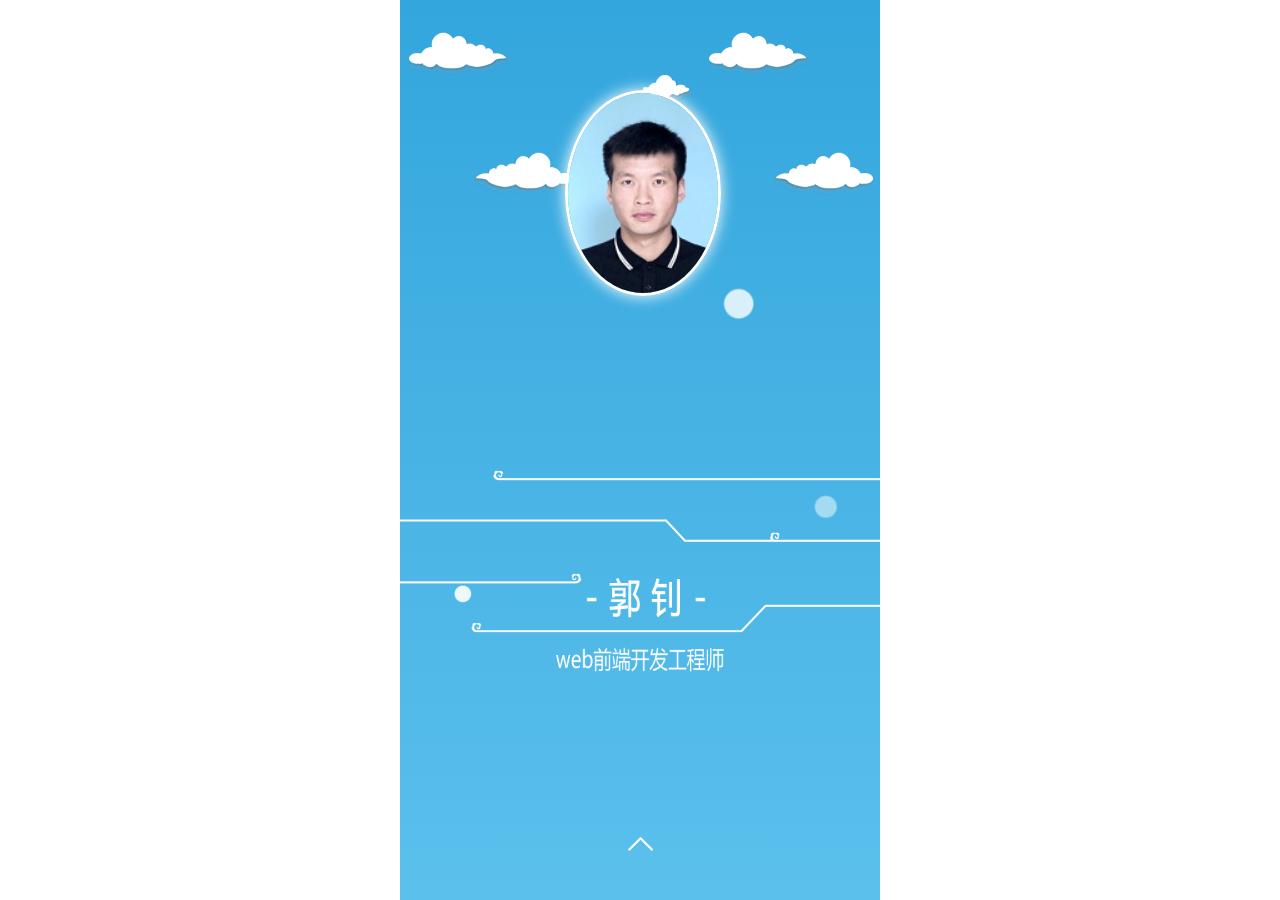
==== commit cb56ee89: "1.1.0" ====
--- a/index.html
+++ b/index.html
@@ -8,10 +8,10 @@
 		<meta name="viewport" content="initial-scale=1, maximum-scale=1, user-scalable=no">
 		<meta name="format-detection" content="telephone=no">
 		<meta name="format-detection" content="email=no">
-		<link rel="stylesheet" href="css/reset.css" />
-		<link rel="stylesheet" href="css/index.css" />
-		<link rel="stylesheet" href="css/animations.css" />
-		<link rel="stylesheet" href="css/re-index.css" />
+		<link rel="stylesheet" type="text/css" href="css/reset.css" />
+		<link rel="stylesheet" type="text/css" href="css/index.css" />
+		<link rel="stylesheet" type="text/css" href="css/animations.css" />
+		<link rel="stylesheet" type="text/css" href="css/re-index.css" />
 	</head>
 	<body>
 		<div>
@@ -19,52 +19,55 @@
 				<div class="wrap">
 					<div class="cloud1"></div>
 					<div class="cloud2"></div>
-					<div class="img_1 pt-page-moveFromTop preson-tit">
-						<h1>郭钊</h1>
-						<b>web前端开发工程师</b>
-					</div>
-					<img class="img_2 pt-page-moveFromLeft" src="images/line.png" />
-					<img class="img_3 pt-page-moveIconUp" src="images/icon_up.png" />
-					<img class="img_5" src="images/light.png" />
-					<img class="img_6" src="images/light.png" />
-					<img class="img_7" src="images/light.png" />
+					<img class="img_1 pt-page-moveFromTop me-img" src="img/logo.jpg" />
+					<img class="img_2 pt-page-moveFromLeft" src="img/line.png" />
+					<img class="img_3 pt-page-moveIconUp" src="img/icon_up.png" />
+					<img class="img_5" src="img/light.png" />
+					<img class="img_6" src="img/light.png" />
+					<img class="img_7" src="img/light.png" />
 				</div>
 			</div>
 
 			<div class="page page-2-1 hide">
 				<div class="wrap">
-					<img class="img_1 hide pt-page-moveFromBottom" src="images/sun.png" />
-					<img class="img_3" src="images/img_bg.png" />
-					<img class="img_6 hide pt-page-moveIconUp" src="images/icon_up.png" />
-					<img class="img_4 hide pt-page-scaleUp" src="images/dot1.png" />
-					<img class="img_5 hide pt-page-scaleUp" src="images/check_develop.png" />
+					<img class="img_1 hide pt-page-moveFromBottom" src="img/sun.png" />
+					<img class="img_3" src="img/img_bg.png" />
+					<img class="img_6 hide pt-page-moveIconUp" src="img/icon_up.png" />
+					<img class="img_4 hide pt-page-scaleUp" src="img/dot1.png" />
+					<img class="img_5 hide pt-page-scaleUp" src="img/check_develop.png" />
 				</div>
 			</div>
 			<div class="page page-2-2 hide">
 				<div class="wrap">
-					<img class="img_1 hide pt-page-flipInLeft" src="images/introduction.png" />
+					<img class="img_1 hide pt-page-flipInLeft" src="img/introduction.png" />
 					<ul class="img_1 pt-page-flipInLeft individual">
 						<li><span>姓名：</span><em>郭钊</em></li>
-		                <li><span>学历：</span><em>本科</em></li>
-		                <li><span>现居：</span><em>西安雁塔区</em></li>
-		                <li><span>电话：</span><em>13289321057</em></li>
-		                <li><span>email：</span><em>davidkoojohn@gmail.com</em></li>
-		                <li><span>应聘职位：</span><em>web前端工程师</em></li>
+		                <li><span>英文名:</span><em>KooJohn</em></li>
+		                <li><span>学历:</span><em>大学本科</em></li>
+		                <li><span>应聘职位:</span><em>web前端开发</em></li>
+		                <li><span>联系电话:</span><em>13289321057</em></li>
+		                <li><span>E-mail:</span><em>davidkoojohn@gmail.com</em></li>
+		                <li><span>Github:</span><em>github.com/davidkoojohn</em></li>
+		                <li><span>Weibo:</span><em>weibo.com/davidkoojohn </em></li>
 					</ul>
-					<!--<img class="img_2 hide pt-page-flipInLeft" src="img/btn_develop.png" />-->
-					<img class="img_3 hide pt-page-flipInLeft" src="images/dot2.png" />
-					<img class="img_6 hide pt-page-moveIconUp" src="images/icon_up.png" />
+					<div class="img_2 pt-page-flipInLeft contact-btn">
+						<a href="tel:13289321057">打电话</a>
+						<a href="sms:13289321057">发短信</a>
+						<a href="mailto:davidkoojohn@gmail.com">发邮件</a>
+					</div>
+					<img class="img_3 hide pt-page-flipInLeft" src="img/dot2.png" />
+					<img class="img_6 hide pt-page-moveIconUp" src="img/icon_up.png" />
 				</div>
 			</div>
 			<div class="page page-3-1 hide">
 				<div class="wrap">
-					<img class="img_1 hide pt-page-moveFromBottom" src="images/img4_title.png" />
-					<img class="img_2 hide pt-page-moveCircle" src="images/img4_1.png" />
-					<img class="img_3 hide pt-page-moveFromBottom" src="images/img4_2.png" />
-					<img class="img_4 hide pt-page-scaleUp" src="images/img4_3.png" />
-					<img class="img_5 hide pt-page-moveCircle" src="images/img4_4.png" />
-					<img class="img_9 hide pt-page-scaleUp" src="images/dot1.png" />
-					<img class="img_10 pt-page-scaleUp" src="images/check_design.png">
+					<img class="img_1 hide pt-page-moveFromBottom" src="img/img4_title.png" />
+					<img class="img_2 hide pt-page-moveCircle" src="img/img4_1.png" />
+					<img class="img_3 hide pt-page-moveFromBottom" src="img/img4_2.png" />
+					<img class="img_4 hide pt-page-scaleUp" src="img/img4_3.png" />
+					<img class="img_5 hide pt-page-moveCircle" src="img/img4_4.png" />
+					<img class="img_9 hide pt-page-scaleUp" src="img/dot1.png" />
+					<img class="img_10 pt-page-scaleUp" src="img/check_design.png">
 					<span class="img_6 pt-page-moveFromBottom"></span>
 					<span class="img_7 pt-page-moveCircle"></span>
 					<span class="img_8 pt-page-scaleUp"></span>
@@ -72,19 +75,60 @@
 			</div>
 			<div class="page page-3-2 hide">
 				<div class="wrap">
-					<img class="img_1 hide pt-page-flipInLeft" src="images/introduction_design.png" />
-					<!--<img class="img_2 hide pt-page-flipInLeft" src="btn_design.png" />-->
-					<img class="img_3 hide pt-page-flipInLeft" src="images/dot2.png" />
-					<img class="img_6 hide pt-page-moveIconUp" src="images/icon_up.png" />
+					<img class="img_1 hide pt-page-flipInLeft" src="img/introduction_design.png" />
+					<img class="img_2 hide pt-page-flipInLeft" src="img/btn_design.png" />
+					<img class="img_3 hide pt-page-flipInLeft" src="img/dot2.png" />
+					<img class="img_6 hide pt-page-moveIconUp" src="img/icon_up.png" />
 				</div>
 			</div>
+			
 			<div class="page page-4-1 hide">
 				<div class="wrap">
-					<!--<img class="img_1 hide pt-page-rotateCubeBottomIn" src="img/img5_1.png" />
+					<div class="cloud1"></div>
+					<img class="img_1 hide pt-page-moveFromBottom" src="img/img3_title.png" />
+					<img class="img_3 pt-page-moveFromLeft hide" src="img/img3_html5.png" />
+					<img class="img_4 hide pt-page-scaleUp" src="img/dot1.png" />
+					<img class="img_5 hide pt-page-scaleUp" src="img/check_production.png" />
+					<img class="img_6 hide pt-page-moveIconUp" src="img/icon_up.png" />
+					<img class="img_7 hide pt-page-scaleUp" src="img/floating_production.png" />
+				</div>
+			</div>
+			
+			<div class="page page-4-2 hide">
+				<div class="wrap">
+					<img class="img_1 hide pt-page-flipInLeft" src="img/introduction_production.png" />
+					<div class="img_1 pt-page-flipInLeft">
+						<div class="experience-tit">
+							<em>项目名称:</em><b>周边商圈webAPP</b>
+						</div>
+						<div class="experience-cont">
+							<em>项目描述:</em>
+							基于移动端寻找周边吃喝玩乐等功能如：用户通过APP寻找自己所需的项目和其信息，达到商场主与消费者可通过webAPP相互了解，并在其手机端完成预定与付款。有用户登录注册页、商圈的首页、周边商户详情页、商品详情页、订单信息页面等模块。
+						</div>
+						<div class="experience-cont">
+							<em>实现技术:</em>
+							<p>1、通过采用HTML5+CSS3样式布局排版；</p>
+							<p>2、后期使用jQuery完成了页面的动态效果部分；</p>
+							<p>3、使用Canvas原生方式绘制图表与动画效果等。</p>
+						</div>
+						<div class="experience-cont">
+							<em>责任描述:</em>
+							使用HTML/HTML5/CSS/CSS3、JavaScript、jQuery等技术实现用户登录注册页面的布局及交互效果、详情页等页面的呈现效果
+						</div>
+						
+					</div>
+					<a class="img_2 pt-page-flipInLeft canvas-chart" href="https://davidkoojohn.github.io/canvas-chart/" target="_blank">点击查看canvas绘制图表</a>
+					<img class="img_3 hide pt-page-flipInLeft" src="img/dot2.png" />
+					<img class="img_6 hide pt-page-moveIconUp" src="img/icon_up.png" />
+				</div>
+			</div>
+			<div class="page page-5-1 hide">
+				<div class="wrap">
+					<img class="img_1 hide pt-page-rotateCubeBottomIn" src="img/img5_1.png" />
 					<img class="img_2 hide pt-page-moveFromLeft" src="img/img5_2.png" />
 					<img class="img_3 hide pt-page-moveFromRight" src="img/img5_3.png" />
 					<img class="img_4 hide pt-page-moveFromLeft" src="img/img5_4.png" />
-					<img class="img_5 hide pt-page-moveFromRight" src="img/img5_5.png" />-->
+					<img class="img_5 hide pt-page-moveFromRight" src="img/img5_5.png" />
 				</div>
 			</div>
 		</div>	
--- a/css/re-index.css
+++ b/css/re-index.css
@@ -1,23 +1,14 @@
-.preson-tit {
-	font-size: 14px;
-	line-height: 30px;
-}
-.preson-tit h1 {
-	font-size: 40px;
-	color: #fff;
-}
-.preson-tit b {
-	font-size: 20px;
-	color: #fff;
-	font-weight: bold;
+.me-img {
+	border-radius: 50%;
+	border: 3px solid #fff;
+	box-shadow: 0 0 15px #fff;
 }
 .individual {
-	
+	padding-top: 40px;
 }
 .individual li {
-	line-height: 50px;
-	line-height: 50px;
-	font-size: 14px;
+	line-height: 35px;
+	font-size: 16px;
 	color: #fff;
 	overflow: hidden;
 }
@@ -29,6 +20,57 @@
 .individual li em {
 	float: left;
 	text-align: left;
+}
+.contact-btn {
+	border-radius: 5px;
+	overflow: hidden;
+}
+.contact-btn a {
+	float: left;
+	width: 33.3%;
+	font-size: 14px;
+	line-height: 40px;
+	background: #66ff66;
+}
+.contact-btn a:first-child {
+	background: #ffff66;
+}
+.contact-btn a:last-child {
+	background: #ff99ff;
+}
+
+.experience-tit {
+	line-height: 40px;
+	font-size: 20px;
+	height: 40px;
+	padding: 0 10px;
+}
+.experience-tit em {
+	float: left;
+	text-align: right;
+	font-weight: 600;
+	color: #fff;
+}
+.experience-tit b {
+	font-weight: bold;
+	float: left;
+}
+.experience-cont {
+	font-size: 12px;
+	text-align: left;
+	padding: 0 10px;
+}
+.experience-cont em {
+	line-height: 40px;
+	font-size: 20px;
+	color: #fff;
+}
+.canvas-chart {
+	line-height: 40px;
+	font-size: 14px;
+	background: #62acff;
+	border-radius: 5px;
+	overflow: hidden;
 }
 
 
@@ -43,3 +85,14 @@
 
 
 
+
+
+
+
+
+
+
+
+
+
+
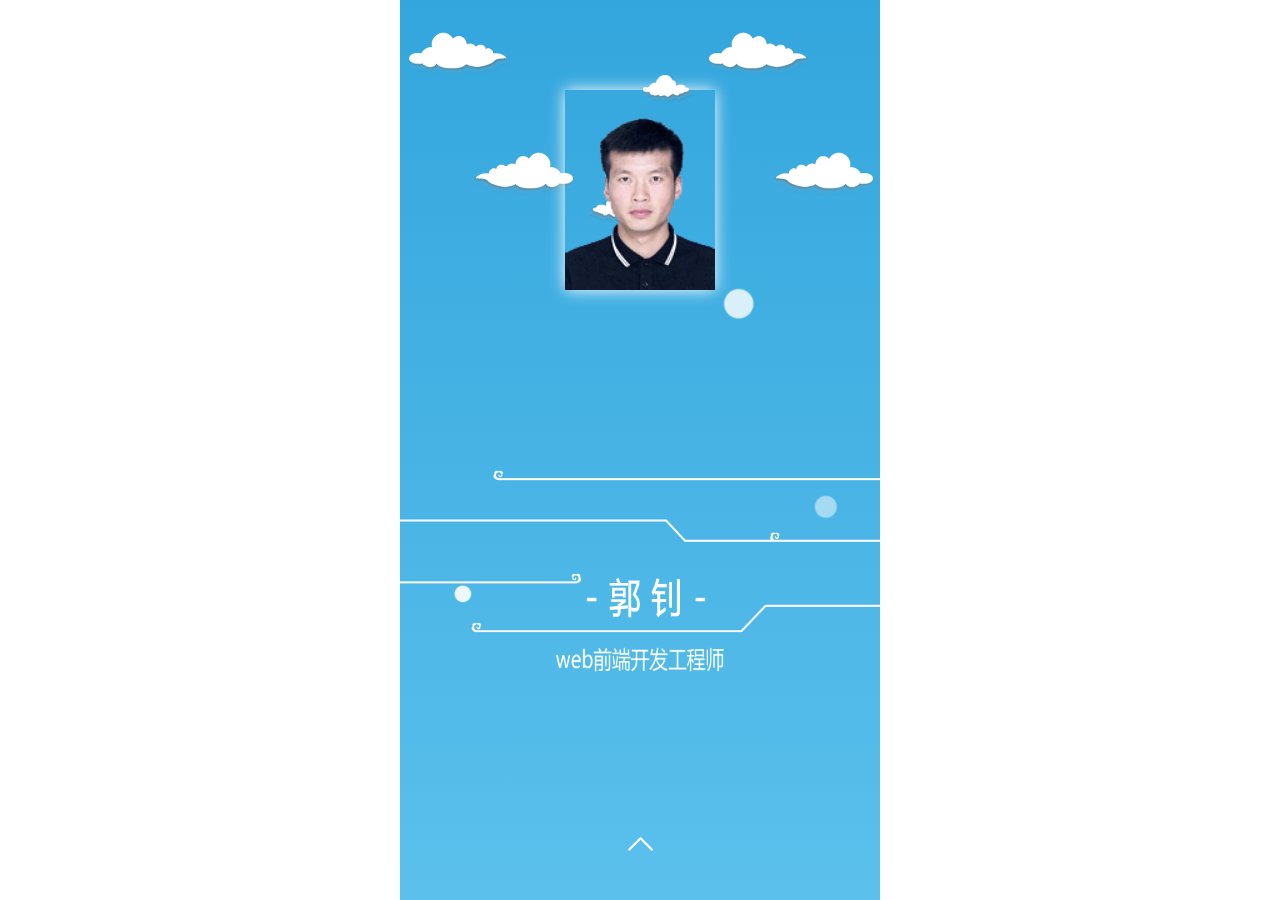
==== commit f9909cb7: "1.1.11" ====
--- a/index.html
+++ b/index.html
@@ -8,6 +8,7 @@
 		<meta name="viewport" content="initial-scale=1, maximum-scale=1, user-scalable=no">
 		<meta name="format-detection" content="telephone=no">
 		<meta name="format-detection" content="email=no">
+		<link rel="icon" href="img/koojohn.ico" type="image/x-icon" />
 		<link rel="stylesheet" type="text/css" href="css/reset.css" />
 		<link rel="stylesheet" type="text/css" href="css/index.css" />
 		<link rel="stylesheet" type="text/css" href="css/animations.css" />
@@ -19,7 +20,7 @@
 				<div class="wrap">
 					<div class="cloud1"></div>
 					<div class="cloud2"></div>
-					<img class="img_1 pt-page-moveFromTop me-img" src="img/logo.jpg" />
+					<img class="img_1 pt-page-moveFromTop me-img" src="img/me.png" />
 					<img class="img_2 pt-page-moveFromLeft" src="img/line.png" />
 					<img class="img_3 pt-page-moveIconUp" src="img/icon_up.png" />
 					<img class="img_5" src="img/light.png" />
--- a/css/re-index.css
+++ b/css/re-index.css
@@ -1,7 +1,7 @@
 .me-img {
-	border-radius: 50%;
-	border: 3px solid #fff;
-	box-shadow: 0 0 15px #fff;
+	/*border-radius: 50%;*/
+	 /*border: 3px solid #fff;*/
+	box-shadow: 0 0 15px #fff; 
 }
 .individual {
 	padding-top: 40px;
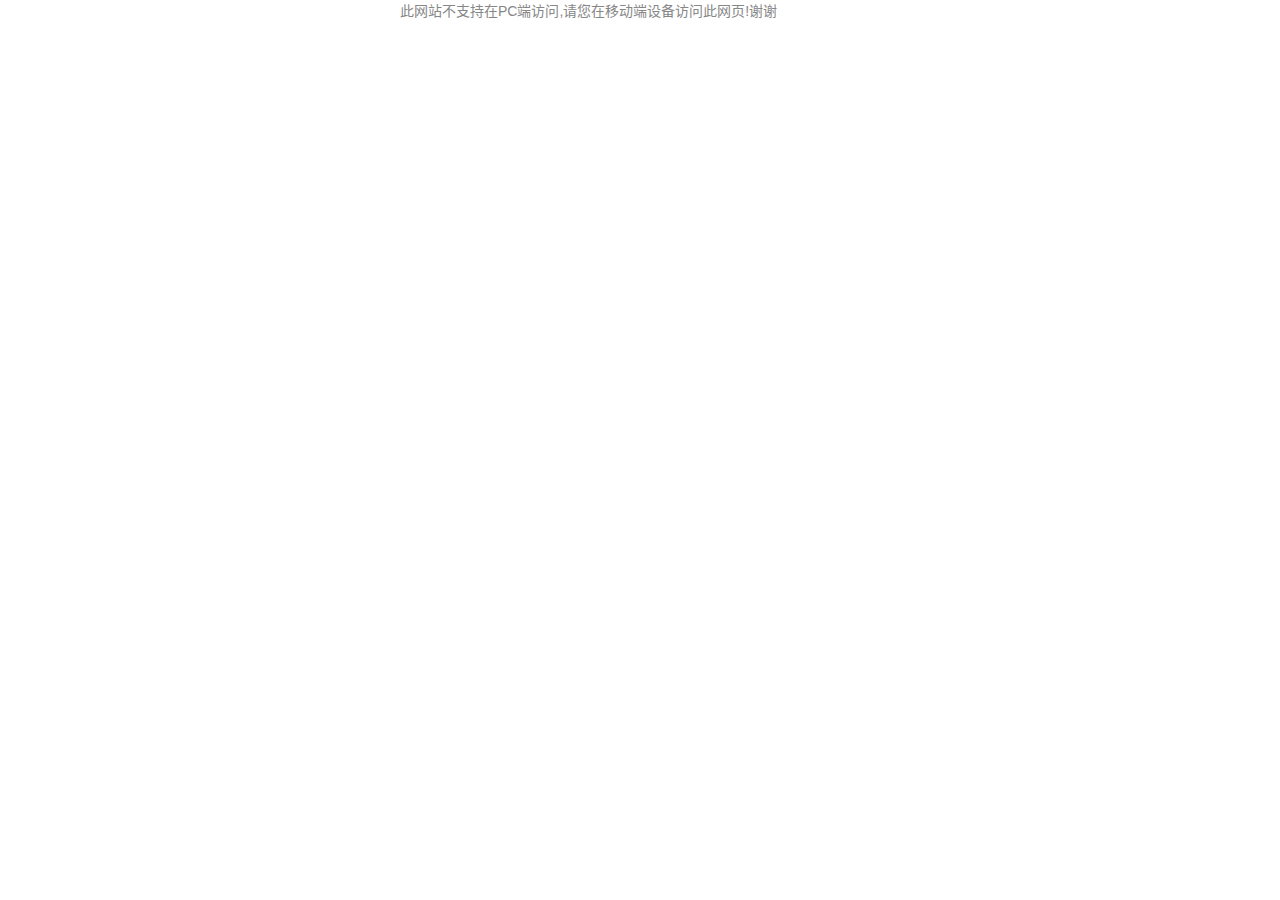
==== commit 702658bf: "1.31" ====
--- a/index.html
+++ b/index.html
@@ -13,6 +13,7 @@
 		<link rel="stylesheet" type="text/css" href="css/index.css" />
 		<link rel="stylesheet" type="text/css" href="css/animations.css" />
 		<link rel="stylesheet" type="text/css" href="css/re-index.css" />
+
 	</head>
 	<body>
 		<div>
@@ -42,14 +43,14 @@
 				<div class="wrap">
 					<img class="img_1 hide pt-page-flipInLeft" src="img/introduction.png" />
 					<ul class="img_1 pt-page-flipInLeft individual">
-						<li><span>姓名：</span><em>郭钊</em></li>
-		                <li><span>英文名:</span><em>KooJohn</em></li>
-		                <li><span>学历:</span><em>大学本科</em></li>
-		                <li><span>应聘职位:</span><em>web前端开发</em></li>
-		                <li><span>联系电话:</span><em>13289321057</em></li>
-		                <li><span>E-mail:</span><em>davidkoojohn@gmail.com</em></li>
-		                <li><span>Github:</span><em>github.com/davidkoojohn</em></li>
-		                <li><span>Weibo:</span><em>weibo.com/davidkoojohn </em></li>
+						<li><span>姓名：</span><em>郭 钊</em></li>
+		                <li><span>英文名：</span><em>KooJohn</em></li>
+		                <li><span>学历：</span><em>大学本科</em></li>
+		                <li><span>应聘职位：</span><em>web前端开发</em></li>
+		                <li><span>联系电话：</span><a href="tel:13289321057">13289321057</a></li>
+		                <li><span>E-mail：</span><a href="mailto:davidkoojohn@gmail.com" target="_blank">davidkoojohn@gmail.com</a></li>
+		                <li><span>Github：</span><a href="https://github.com/davidkoojohn" target="_blank">github.com/davidkoojohn</a></li>
+		                <li><span>Weibo：</span><a href="https://weibo.com/davidkoojohn" target="_blank">weibo.com/davidkoojohn</a></li>
 					</ul>
 					<div class="img_2 pt-page-flipInLeft contact-btn">
 						<a href="tel:13289321057">打电话</a>
@@ -77,7 +78,12 @@
 			<div class="page page-3-2 hide">
 				<div class="wrap">
 					<img class="img_1 hide pt-page-flipInLeft" src="img/introduction_design.png" />
-					<img class="img_2 hide pt-page-flipInLeft" src="img/btn_design.png" />
+					<!-- <img class="img_2 hide pt-page-flipInLeft" src="img/btn_design.png" /> -->
+					<div class="img_2 pt-page-flipInLeft contact-btn">
+						<a href="tel:13289321057">打电话</a>
+						<a href="sms:13289321057">发短信</a>
+						<a href="mailto:davidkoojohn@gmail.com">发邮件</a>
+					</div>
 					<img class="img_3 hide pt-page-flipInLeft" src="img/dot2.png" />
 					<img class="img_6 hide pt-page-moveIconUp" src="img/icon_up.png" />
 				</div>
@@ -136,5 +142,24 @@
 		<script src="js/zepto.min.js"></script>
 		<script src="js/touch.js"></script>
 		<script src="js/index.js"></script>
+		<script>
+
+			(function(){
+				resizeEvt = 'orientationchange' in window ? 'orientationchange' : 'resize',
+				recalc = function (){
+					var cWidth = document.documentElement.clientWidth || document.body.clientWidth;
+					if (!cWidth) return;
+					if (cWidth > 479) {
+						$('body').html('此网站不支持在PC端访问,请您在移动端设备访问此网页!谢谢');
+					}
+				};
+				if (!document.addEventListener) return;
+				window.addEventListener(resizeEvt, recalc, false);
+			    document.addEventListener('DOMContentLoaded', recalc, false);
+			})();
+
+			//var $bodyWidth = $('body').width();
+			
+		</script>
 	</body>
 </html>
--- a/css/re-index.css
+++ b/css/re-index.css
@@ -16,11 +16,19 @@
 	float: left;
 	width: 100px;
 	text-align: right;
+	color: #660000;
 }
 .individual li em {
 	float: left;
+	text-align: left;	
+}
+.individual li a {
+	float: left;
 	text-align: left;
+	color: inherit;
+	text-decoration: underline;
 }
+
 .contact-btn {
 	border-radius: 5px;
 	overflow: hidden;
